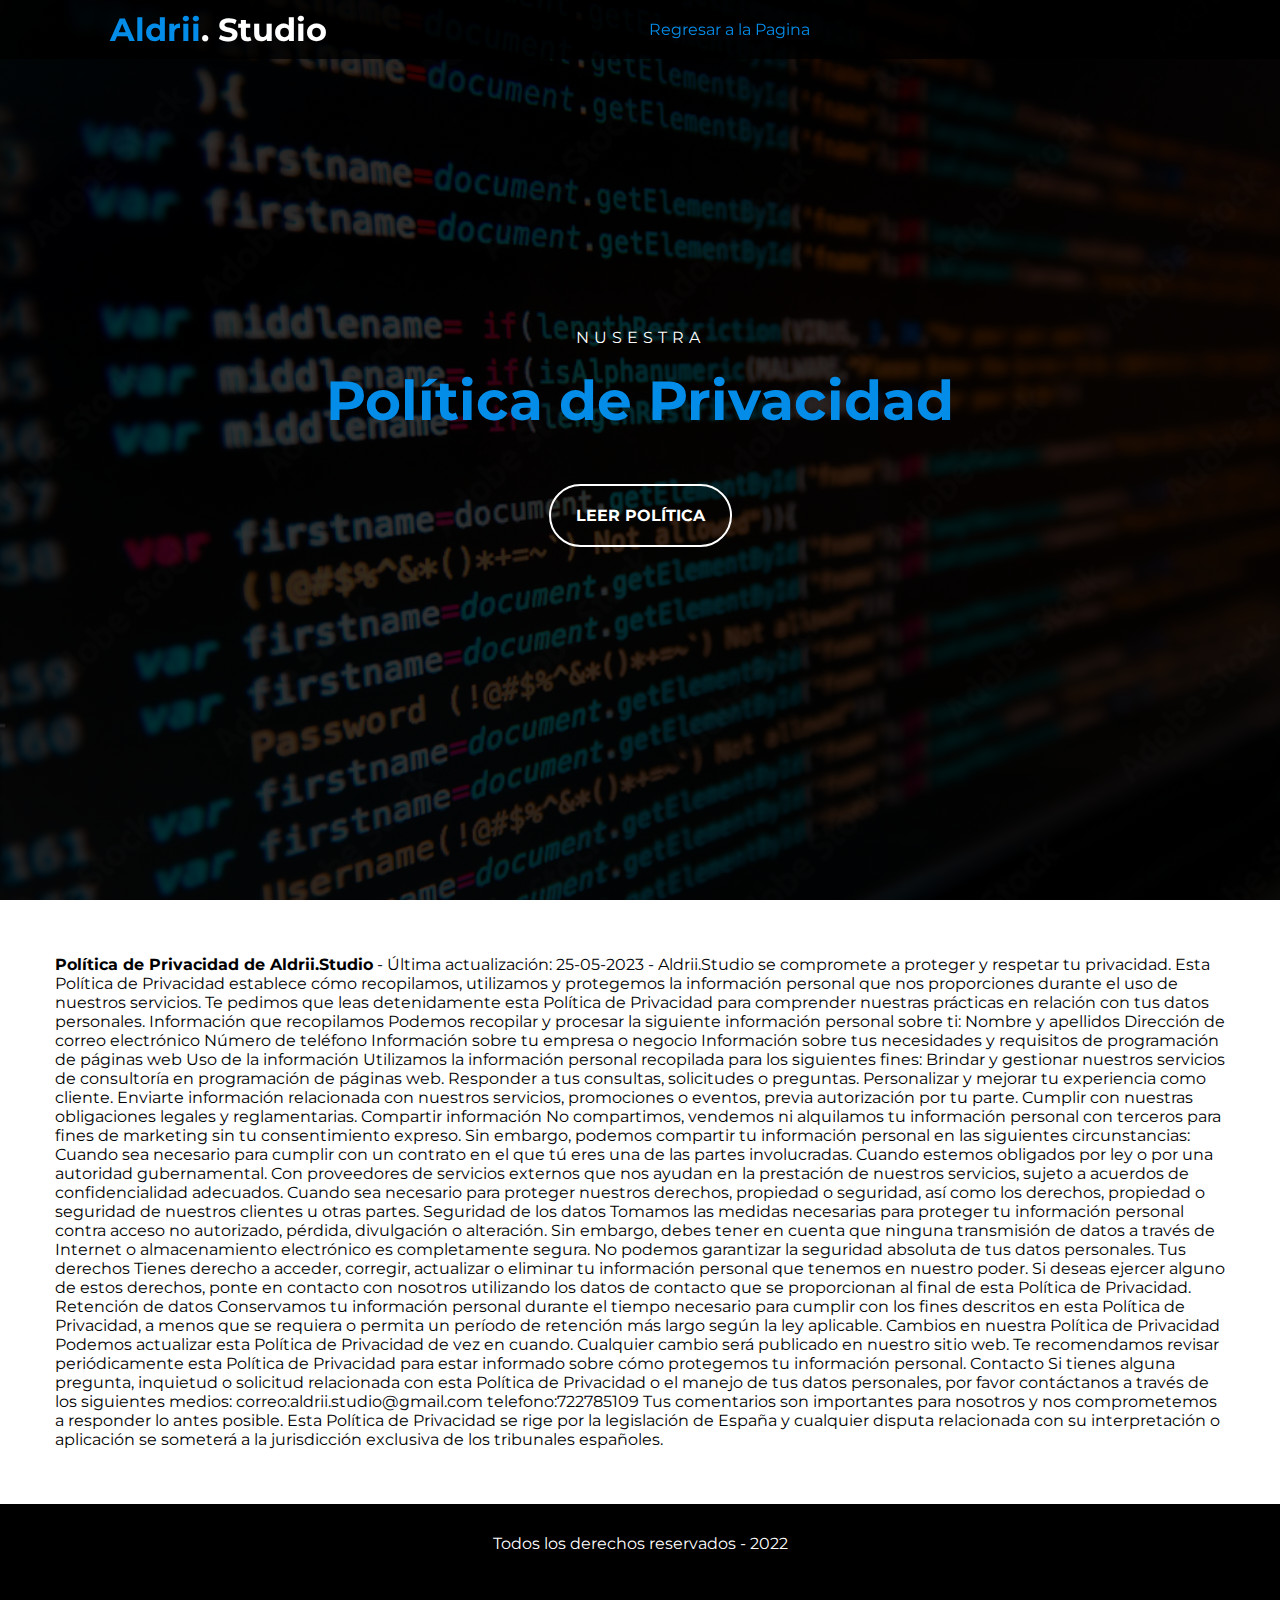
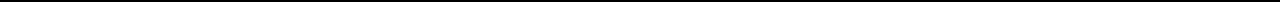
==== politica_de_privacidad.html @ 2db74556 "initial commit" ====
<!DOCTYPE html>
<html lang="es">

<head>
    <meta charset="UTF-8">
    <meta http-equiv="X-UA-Compatible" content="IE=edge">
    <meta name="viewport" content="width=device-width, initial-scale=1.0 user-scalable=no">
    <link rel="stylesheet" href="https://cdnjs.cloudflare.com/ajax/libs/font-awesome/6.1.1/css/all.min.css" integrity="sha512-KfkfwYDsLkIlwQp6LFnl8zNdLGxu9YAA1QvwINks4PhcElQSvqcyVLLD9aMhXd13uQjoXtEKNosOWaZqXgel0g==" crossorigin="anonymous" referrerpolicy="no-referrer"
    />
    <link rel="stylesheet" href="estilo.css">
    <title>Aldrii. Studio</title>
</head>

<body>
    <!-- SECCION I N I C I O -->
    <section id="inicio">
        <div class="contenido">
            <header>
                <div class="contenido-header">
                    <h1><a href="/index.html" class="titlee">Aldrii<span style="color: white;">. Studio</span></a></h1>
                    <nav id="nav" class="">
                        <ul id="links">
                            <li><a href="/index.html" class="seleccionado" onclick="seleccionar(this)">Regresar a la Pagina</a></li>
                        </ul>
                    </nav>

                    <!-- Icono del menu responsive -->
                    <div id="icono-nav" onclick="responsiveMenu()">
                        <i class="fa-solid fa-bars"></i>
                    </div>


                    <div class="redes">
                        <a href="#"><i class="fa-brands fa-youtube"></i></a>
                        <a href="#"><i class="fa-brands fa-facebook"></i></a>
                        <a href="#"><i class="fa-brands fa-instagram-square"></i></a>
                    </div>
                </div>
            </header>
            <div class="presentacion">
                <p class="bienvenida">Nusestra</p>
                <h2 style="color:#038de9;">Política de Privacidad</h2>
                <a href="#politica_de_privacidad">leer Política</a>
            </div>
        </div>
    </section>
    <section id="politica_de_privacidad">
        <div class="contenedor_politica">
            <p class="politica_de_privacidad"><span style="font-weight: bold;">Política de Privacidad de Aldrii.Studio</span> -

                Última actualización: 25-05-2023
                
                - Aldrii.Studio se compromete a proteger y respetar tu privacidad. Esta Política de Privacidad establece cómo recopilamos, utilizamos y protegemos la información personal que nos proporciones durante el uso de nuestros servicios. Te pedimos que leas detenidamente esta Política de Privacidad para comprender nuestras prácticas en relación con tus datos personales.
                
                Información que recopilamos
                Podemos recopilar y procesar la siguiente información personal sobre ti:
                Nombre y apellidos
                Dirección de correo electrónico
                Número de teléfono
                Información sobre tu empresa o negocio
                Información sobre tus necesidades y requisitos de programación de páginas web
                Uso de la información
                Utilizamos la información personal recopilada para los siguientes fines:
                Brindar y gestionar nuestros servicios de consultoría en programación de páginas web.
                Responder a tus consultas, solicitudes o preguntas.
                Personalizar y mejorar tu experiencia como cliente.
                Enviarte información relacionada con nuestros servicios, promociones o eventos, previa autorización por tu parte.
                Cumplir con nuestras obligaciones legales y reglamentarias.
                Compartir información
                No compartimos, vendemos ni alquilamos tu información personal con terceros para fines de marketing sin tu consentimiento expreso. Sin embargo, podemos compartir tu información personal en las siguientes circunstancias:
                Cuando sea necesario para cumplir con un contrato en el que tú eres una de las partes involucradas.
                Cuando estemos obligados por ley o por una autoridad gubernamental.
                Con proveedores de servicios externos que nos ayudan en la prestación de nuestros servicios, sujeto a acuerdos de confidencialidad adecuados.
                Cuando sea necesario para proteger nuestros derechos, propiedad o seguridad, así como los derechos, propiedad o seguridad de nuestros clientes u otras partes.
                Seguridad de los datos
                Tomamos las medidas necesarias para proteger tu información personal contra acceso no autorizado, pérdida, divulgación o alteración. Sin embargo, debes tener en cuenta que ninguna transmisión de datos a través de Internet o almacenamiento electrónico es completamente segura. No podemos garantizar la seguridad absoluta de tus datos personales.
                
                Tus derechos
                Tienes derecho a acceder, corregir, actualizar o eliminar tu información personal que tenemos en nuestro poder. Si deseas ejercer alguno de estos derechos, ponte en contacto con nosotros utilizando los datos de contacto que se proporcionan al final de esta Política de Privacidad.
                
                Retención de datos
                Conservamos tu información personal durante el tiempo necesario para cumplir con los fines descritos en esta Política de Privacidad, a menos que se requiera o permita un período de retención más largo según la ley aplicable.
                
                Cambios en nuestra Política de Privacidad
                Podemos actualizar esta Política de Privacidad de vez en cuando. Cualquier cambio será publicado en nuestro sitio web. Te recomendamos revisar periódicamente esta Política de Privacidad para estar informado sobre cómo protegemos tu información personal.
                
                Contacto
                Si tienes alguna pregunta, inquietud o solicitud relacionada con esta Política de Privacidad o el manejo de tus datos personales, por favor contáctanos a través de los siguientes medios:
                
                correo:aldrii.studio@gmail.com
                telefono:722785109
                Tus comentarios son importantes para nosotros y nos comprometemos a responder lo antes posible.
                
                Esta Política de Privacidad se rige por la legislación de España y cualquier disputa relacionada con su interpretación o aplicación se someterá a la jurisdicción exclusiva de los tribunales españoles.</p>
        </div>
    </section>
    <!-- SECCION FOOTER -->
    <footer>
        <p>Todos los derechos reservados - 2022</p>
        <div class="redes">
            <a href="#"><i class="fa-brands fa-youtube"></i></a>
            <a href="#"><i class="fa-brands fa-facebook"></i></a>
            <a href="#"><i class="fa-brands fa-instagram-square"></i></a>
        </div>

    </footer>

    <script src="script.js"></script>
</body>

</html>
---- estilo.css ----
@import url('https://fonts.googleapis.com/css2?family=Montserrat:wght@200;300;400;500;600&display=swap');
        * {
            margin: 0;
            padding: 0;
            box-sizing: border-box;
            font-family: 'Montserrat';
        }
        
        html {
            scroll-behavior: smooth;
        }
        /* *********************/
        /* seccion I N I C I O */
        /* *********************/

        .titlee{
            text-decoration: none;
            color: #038de9;
        }
        .politica_de_privacidad{
            list-style-type: none;
        }
        .politica_de_privacidad:hover {
            color: #038de9;
        }
        .contenedor_politica{
            padding: 55px;
        }
        #inicio {
            background: linear-gradient( rgba(0, 0, 0, .8), rgba(0, 0, 0, .8)), url("img/fondo-inicio.jpg");
            background-size: cover;
            background-position: center center;
            height: 100vh;
        }
        
        #inicio .contenido header {
            background-color: rgba(0, 0, 0, .8);
            position: fixed;
            width: 100%;
            z-index: 100;
            top: 0;
        }
        
        #inicio .contenido header .contenido-header {
            max-width: 1100px;
            margin: auto;
            display: flex;
            justify-content: space-between;
            align-items: center;
            padding: 10px 20px;
        }
        
        #inicio .contenido header .contenido-header h1 {
            text-align: center;
            color: #038de9;
        }
        
        #inicio .contenido header .contenido-header nav ul {
            list-style: none;
            display: flex;
            align-items: center;
        }
        
        #inicio .contenido header .contenido-header nav ul li a {
            text-decoration: none;
            color: #fff;
            margin: 0 12px;
            font-weight: 400;
            transition: .5s;
        }
        
        #inicio .contenido header .contenido-header nav ul li a:hover {
            color: #038de9;
        }
        
        #inicio .contenido header .contenido-header .redes a {
            text-decoration: none;
            color: #fff;
            display: inline-block;
            margin-left: 10px;
            transition: .5s;
        }
        
        #inicio .contenido header .contenido-header .redes a:hover {
            color: #038de9;
        }
        
        #inicio .contenido header .contenido-header .seleccionado {
            color: #038de9;
        }
        
        #inicio .contenido .presentacion {
            max-width: 1100px;
            height: 100vh;
            margin: auto;
            color: #fff;
            display: flex;
            flex-direction: column;
            align-items: center;
            justify-content: center;
        }
        
        #inicio .contenido .presentacion .bienvenida {
            font-size: 16px;
            margin-bottom: 20px;
            text-transform: uppercase;
            letter-spacing: 5px;
        }
        
        #inicio .contenido .presentacion h2 {
            font-size: 55px;
            margin-bottom: 25px;
            text-align: center;
        }
        
        #inicio .contenido .presentacion h2 span {
            font-size: 25px;
            color: #038de9;
        }
        
        #inicio .contenido .presentacion .descripcion {
            max-width: 700px;
            margin: 25px auto;
            font-size: 18px;
            text-align: center;
        }
        
        #inicio .contenido .presentacion .descripcion {
            max-width: 700px;
            margin: 25px auto;
            font-size: 18px;
            text-align: center;
        }
        
        #inicio .contenido .presentacion a {
            text-decoration: none;
            display: inline-block;
            margin: 25px;
            padding: 20px 25px;
            border: 2px solid #fff;
            border-radius: 50px;
            color: #fff;
            font-weight: bold;
            text-transform: uppercase;
            transition: .5s;
        }
        
        #inicio .contenido .presentacion a:hover {
            background-color: #ffffff;
            border: 2px solid #fff;
            color: #0782d4;
        }
        
        #icono-nav {
            color: #fff;
            display: none;
        }
        /* *********************/
        /* seccion S O B R E  M I */
        /* *********************/
        
        #sobremi {
            max-width: 1100px;
            margin: auto;
            padding: 100px 15px;
            color: #313131;
            display: flex;
        }
        
        #sobremi .contenedor-foto {
            max-width: 400px;
            margin-right: 80px;
        }
        
        #sobremi .contenedor-foto img {
            padding: 20px;
            width: 100%;
            border-radius: 20px;
            background-color: #f3f3f3;
        }
        
        #sobremi .sobremi {
            margin: 0 40px;
        }
        
        #sobremi .sobremi .titulo-seccion {
            font-size: 22px;
            text-transform: uppercase;
            color: #111135;
            text-decoration: underline;
            text-decoration-color: #d3d3d3;
            text-decoration-thickness: 5px;
        }
        
        #sobremi .sobremi h2 {
            font-size: 34px;
            font-weight: bold;
            margin: 20px 0;
            letter-spacing: 2px;
        }
        
        #sobremi .sobremi h2 span {
            color: #038de9;
        }
        
        #sobremi .sobremi h3 {
            font-size: 18px;
            font-weight: 500;
            text-transform: uppercase;
            margin-bottom: 20px;
            letter-spacing: 1px;
        }
        
        #sobremi .sobremi p {
            font-size: 14px;
            line-height: 25px;
            color: #565656;
            margin-bottom: 12px;
        }
        
        #sobremi .sobremi a {
            display: inline-block;
            text-decoration: none;
            color: #000;
            border-radius: 30px;
            border: 1px solid #000;
            padding: 10px 20px;
            margin-top: 30px;
            transition: .5s;
        }
        
        #sobremi .sobremi a:hover {
            background-color: #038de9;
            color: #fff;
            border: 1px solid white;
        }
        /* *********************/
        /* seccion S E R V I C I O S */
        /* *********************/
        
        #servicios {
            padding: 100px 15px;
            text-align: center;
            background-color: #f3f3f3;
        }
        
        #servicios .titulo-seccion {
            text-align: center;
            font-size: 22px;
            text-transform: uppercase;
            color: #111135;
            text-decoration: underline;
            text-decoration-color: #d3d3d3;
            text-decoration-thickness: 5px;
        }
        
        #servicios .fila {
            display: flex;
            justify-content: space-between;
            max-width: 1150px;
            margin: 30px auto;
        }
        
        #servicios .fila .servicio {
            max-width: 350px;
            background-color: #fff;
            padding: 30px;
            margin: 0 5px;
            border-radius: 5px;
            transition: .5s;
        }
        
        #servicios .fila .servicio:hover {
            box-shadow: 5px 5px 10px #565656, -5px -5px 10px #8a8a8a;
        }
        
        #servicios .fila .servicio .icono {
            display: inline-block;
            width: 60px;
            height: 60px;
            border-radius: 50%;
            background-color: #d3d3d3;
            padding: 20px;
            margin-bottom: 25px;
        }
        
        #servicios .fila .servicio h4 {
            font-size: 22px;
            margin-bottom: 25px;
        }
        
        #servicios .fila .servicio hr {
            width: 30%;
            margin: auto;
            color: #000;
            margin-bottom: 25px;
        }
        
        #servicios .fila .servicio ul {
            list-style: none;
            display: flex;
            justify-content: space-around;
            margin-bottom: 10px;
        }
        
        #servicios .fila .servicio p {
            font-size: 14px;
            line-height: 22px;
        }
        /* *********************/
        /* seccion S K I L L S */
        /* *********************/
        
        .contenedor-skills {
            background: linear-gradient( #038de9, rgba(33, 16, 16, 0.8)), url("img/fondo-skills.jpg");
            background-attachment: fixed;
            background-repeat: no-repeat;
            background-size: cover;
            color: #fff;
            background-position: center center;
            padding: 100px 0;
            text-align: center;
        }
        
        .contenedor-skills .skill {
            max-width: 600px;
            margin: 30px auto;
        }
        
        .contenedor-skills .skill .info {
            display: flex;
            justify-content: space-between;
        }
        
        .contenedor-skills .skill .lista {
            display: inline-block;
            margin-right: 20px;
            height: 10px;
            width: 10px;
            background-color: #fff;
        }
        
        /* *********************/
        /* seccion P O R T F O L I O */
        /* *********************/
        
        #portfolio {
            max-width: 1100px;
            padding: 100px 0;
            margin: auto;
        }
        
        #portfolio .titulo-seccion {
            text-align: center;
            font-size: 22px;
            text-transform: uppercase;
            color: #111135;
            text-decoration: underline;
            text-decoration-color: #d3d3d3;
            text-decoration-thickness: 5px;
        }
        
        #portfolio .fila {
            display: flex;
            justify-content: space-between;
            margin: 30px 0;
        }
        
        #portfolio .fila .proyecto {
            max-width: 450px;
            border: 1px solid #000;
            margin: 0 10px;
            position: relative;
            overflow: hidden;
        }
        
        #portfolio .fila .proyecto img {
            width: 100%;
            height: 100%;
            ;
            filter: grayscale(1);
            object-fit: cover;
            transition: .5s;
        }
        
        #portfolio .fila .proyecto:hover img {
            filter: grayscale(0);
        }
        
        #portfolio .fila .proyecto .info {
            position: absolute;
            left: 0px;
            background-color: rgba(0, 0, 0, 0.8);
            color: #00ff80;
            width: 100%;
            padding: 10px;
            opacity: 0;
            bottom: -40px;
            transition: .5s;
        }
        
        #portfolio .fila .proyecto:hover .info {
            opacity: 1;
            bottom: 0;
        }
        /* *********************/
        /* seccion C O N T A C T O */
        /* *********************/
        
        #contacto {
            padding: 100px 15px;
            background-color: #f3f3f3;
        }
        
        #contacto .titulo-seccion {
            margin-bottom: 20px;
        }
        
        #contacto .contenedor-form {
            max-width: 1100px;
            margin: auto;
        }
        
        #contacto .contenedor-form .fila {
            margin-bottom: 15px;
        }
        
        #contacto .contenedor-form .mitad {
            display: flex;
            justify-content: space-between;
        }
        
        #contacto .contenedor-form input,
        #contacto .contenedor-form textarea {
            padding: 20px;
            border-radius: 20px;
            border: none;
            border: 1px solid #919191;
        }
        
        #contacto .contenedor-form .mitad input {
            width: 48%;
        }
        
        #contacto .contenedor-form .input-full {
            width: 100%;
        }
        
        #contacto .titulo-seccion {
            text-align: center;
            font-size: 22px;
            text-transform: uppercase;
            color: #111135;
            text-decoration: underline;
            text-decoration-color: #d3d3d3;
            text-decoration-thickness: 5px;
        }
        
        #contacto .btn-enviar {
            display: block;
            margin: auto;
            cursor: pointer;
            transition: .5s;
            padding: 10px 15px !important;
        }
        
        #contacto .btn-enviar:hover {
            background-color: #038de9;
            color: #fff;
        }
        /* *********************/
        /* seccion F O O T E R */
        /* *********************/
        
        footer {
            background-color: #000;
            color: #fff;
            text-align: center;
            padding: 30px 0;
        }
        
        footer a {
            text-decoration: none;
            color: #fff;
            display: inline-block;
            margin: 5px;
            font-size: 26px;
        }
        /* *********************/
        /* seccion R E S P O N S I V E */
        /* *********************/
        
        @media screen and (max-width: 800px) {
            .redes {
                display: none;
            }
            nav {
                display: none;
            }
            nav.responsive {
                display: block;
                background-color: rgba(0, 0, 0, .8);
                width: 100%;
                position: absolute;
                top: 48px;
                left: 0;
                padding: 10px 0;
            }
            nav.responsive ul {
                display: block !important;
                text-align: center;
            }
            nav.responsive ul li {
                margin: 5px 0;
            }
            #icono-nav {
                display: block;
            }
            #inicio .contenido .presentacion h2 {
                font-size: 40px;
            }
            /* seccion SOBRE MI */
            #sobremi {
                padding: 50px 0;
                display: block;
            }
            #sobremi .contenedor-foto {
                max-width: 200px;
                margin: auto;
            }
            #sobremi .contenedor-foto img {
                padding: 8px;
            }
            #sobremi .sobremi .titulo-seccion {
                text-align: center;
            }
            #sobremi .sobremi h2 {
                font-size: 25px;
                text-align: center;
            }
            /* seccion MIS SERVICIOS */
            #servicios {
                padding: 50px 15px;
            }
            #servicios .fila {
                display: block;
            }
            #servicios .fila .servicio {
                margin: 10px auto;
            }
            /* seccion HABLIDADES MI */
            .contenedor-skills {
                padding: 50px 20px;
            }
            /* seccion PORTFOLIO */
            #portfolio {
                padding: 50px 0;
            }
            #portfolio .fila {
                display: block;
            }
            #portfolio .fila .proyecto {
                margin: 10px auto;
            }
            /* seccion CONTACTO */
            #contacto {
                padding: 50px 15px;
            }
            #contacto .contenedor-form .mitad {
                margin-bottom: 15px;
                display: block;
            }
            #contacto .contenedor-form .mitad input {
                width: 100%;
                margin-bottom: 15px;
            }
        }
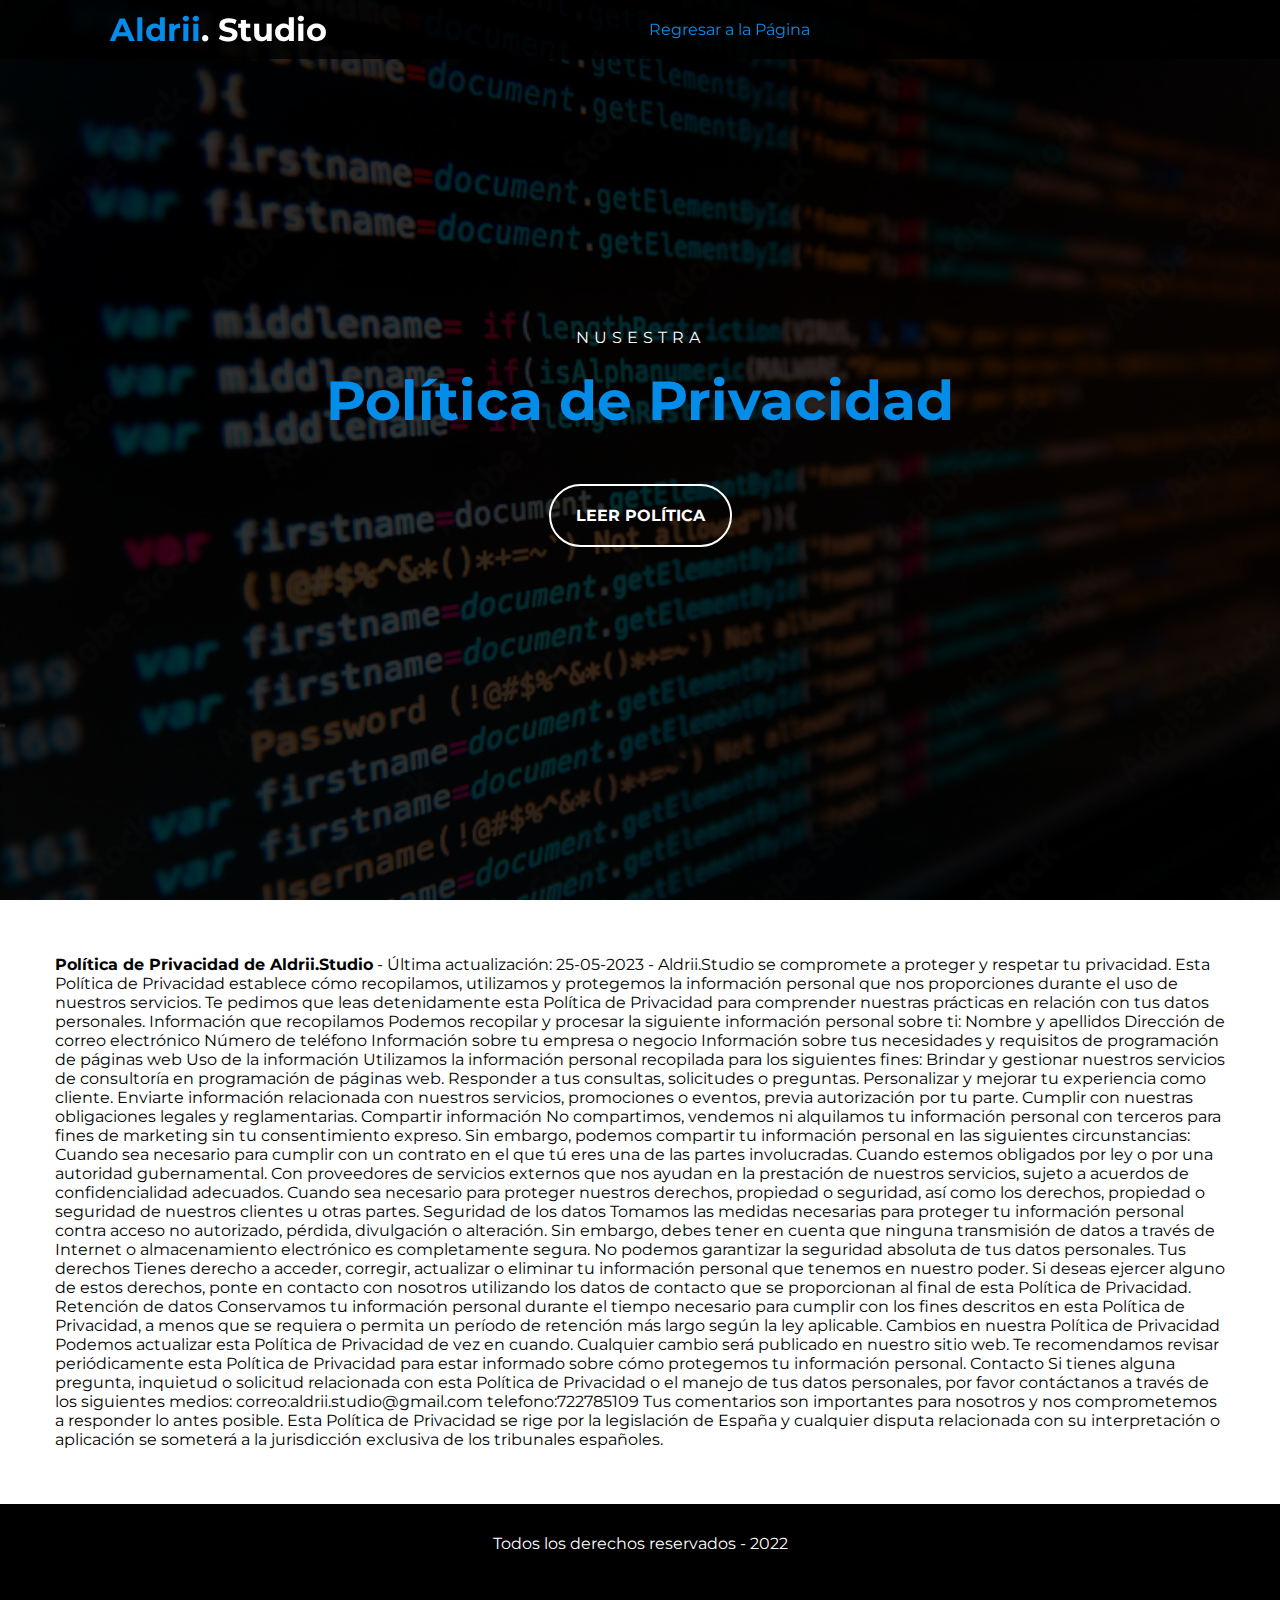
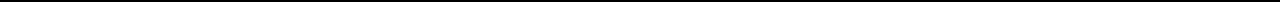
==== commit 4345165c: "initial commit" ====
--- a/politica_de_privacidad.html
+++ b/politica_de_privacidad.html
@@ -8,10 +8,21 @@
     <link rel="stylesheet" href="https://cdnjs.cloudflare.com/ajax/libs/font-awesome/6.1.1/css/all.min.css" integrity="sha512-KfkfwYDsLkIlwQp6LFnl8zNdLGxu9YAA1QvwINks4PhcElQSvqcyVLLD9aMhXd13uQjoXtEKNosOWaZqXgel0g==" crossorigin="anonymous" referrerpolicy="no-referrer"
     />
     <link rel="stylesheet" href="estilo.css">
+    <!-- Google Tag Manager -->
+<script>(function(w,d,s,l,i){w[l]=w[l]||[];w[l].push({'gtm.start':
+    new Date().getTime(),event:'gtm.js'});var f=d.getElementsByTagName(s)[0],
+    j=d.createElement(s),dl=l!='dataLayer'?'&l='+l:'';j.async=true;j.src=
+    'https://www.googletagmanager.com/gtm.js?id='+i+dl;f.parentNode.insertBefore(j,f);
+    })(window,document,'script','dataLayer','GTM-T57KX3Q');</script>
+    <!-- End Google Tag Manager -->
     <title>Aldrii. Studio</title>
 </head>
 
 <body>
+    <!-- Google Tag Manager (noscript) -->
+<noscript><iframe src="https://www.googletagmanager.com/ns.html?id=GTM-T57KX3Q"
+    height="0" width="0" style="display:none;visibility:hidden"></iframe></noscript>
+    <!-- End Google Tag Manager (noscript) -->
     <!-- SECCION I N I C I O -->
     <section id="inicio">
         <div class="contenido">
@@ -20,7 +31,7 @@
                     <h1><a href="/index.html" class="titlee">Aldrii<span style="color: white;">. Studio</span></a></h1>
                     <nav id="nav" class="">
                         <ul id="links">
-                            <li><a href="/index.html" class="seleccionado" onclick="seleccionar(this)">Regresar a la Pagina</a></li>
+                            <li><a href="/index.html" class="seleccionado" onclick="seleccionar(this)">Regresar a la Página</a></li>
                         </ul>
                     </nav>
 
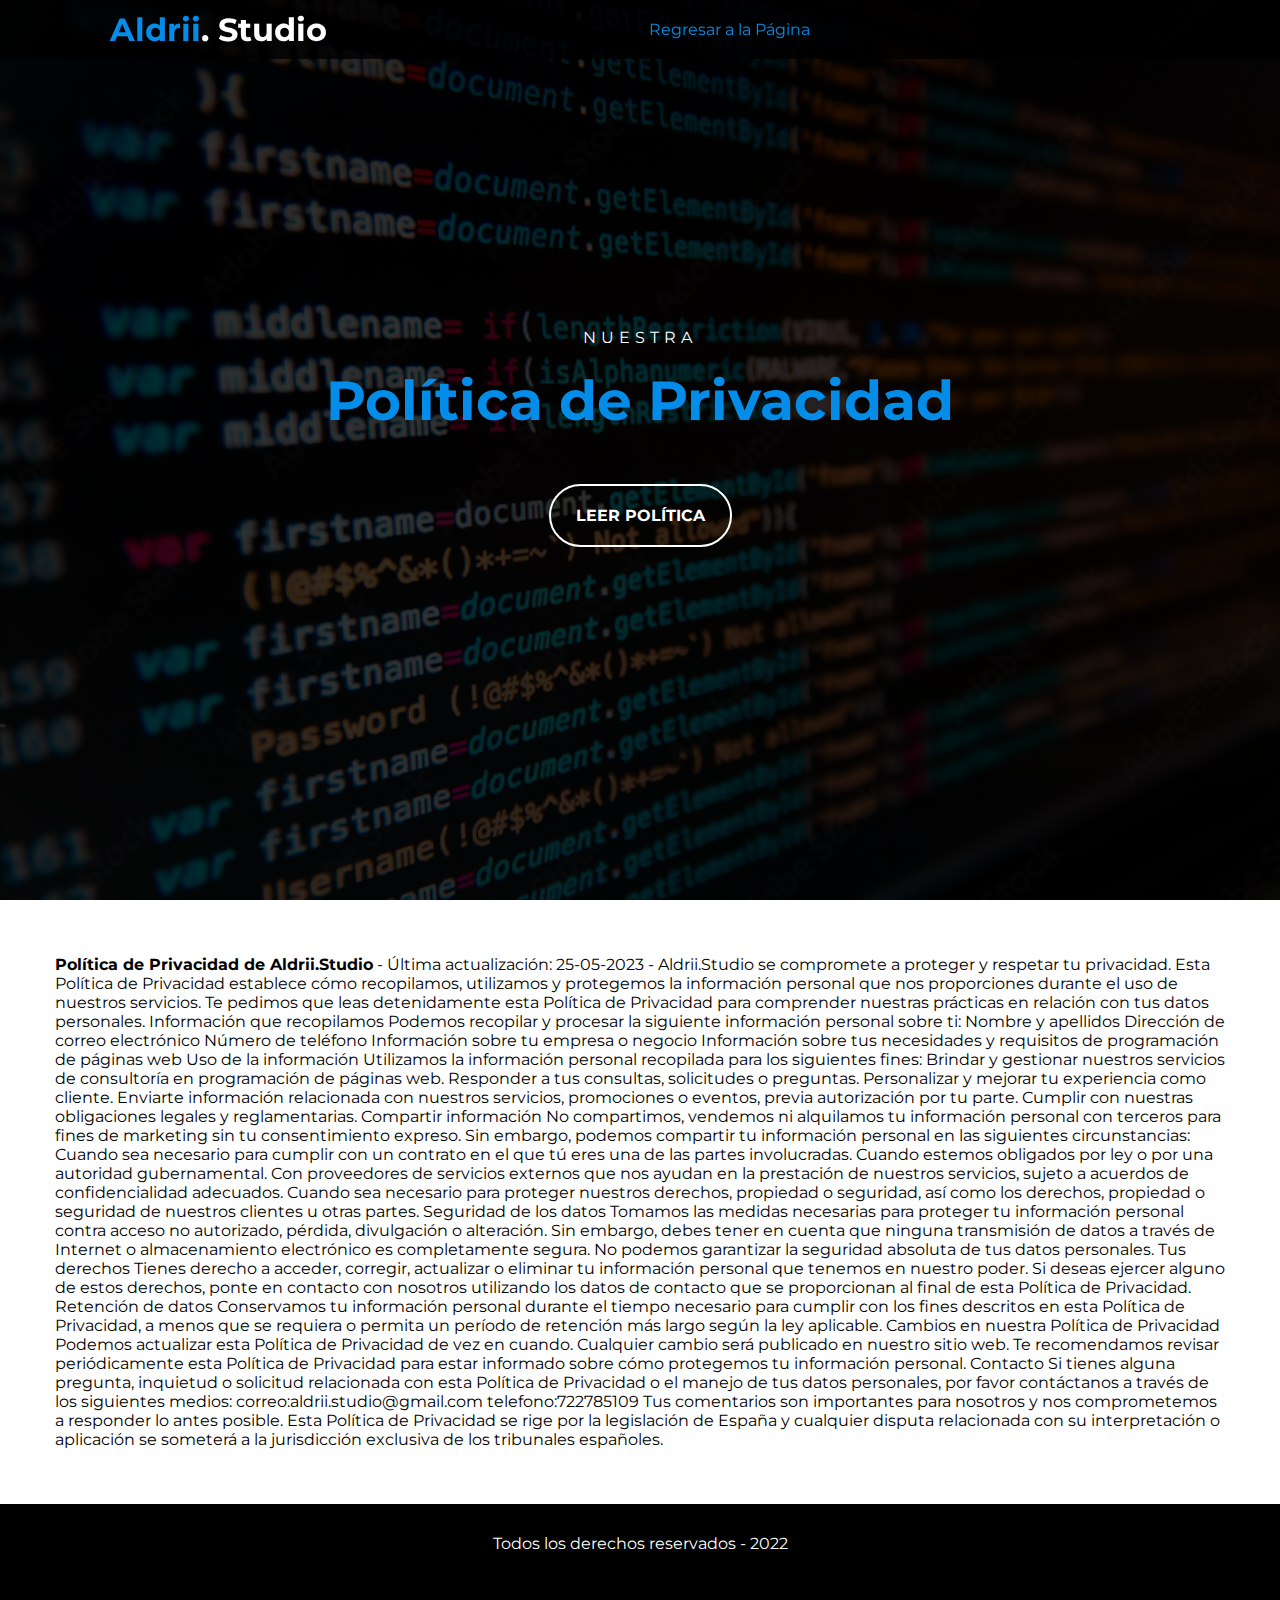
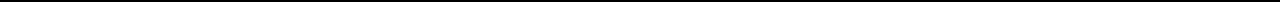
==== commit 4a91aee6: "Add files via upload" ====
--- a/politica_de_privacidad.html
+++ b/politica_de_privacidad.html
@@ -15,9 +15,26 @@
     'https://www.googletagmanager.com/gtm.js?id='+i+dl;f.parentNode.insertBefore(j,f);
     })(window,document,'script','dataLayer','GTM-T57KX3Q');</script>
     <!-- End Google Tag Manager -->
+    <!-- Google tag (gtag.js) -->
+<script async src="https://www.googletagmanager.com/gtag/js?id=G-SGHC1L7TMZ"></script>
+<script>
+  window.dataLayer = window.dataLayer || [];
+  function gtag(){dataLayer.push(arguments);}
+  gtag('js', new Date());
+
+  gtag('config', 'G-SGHC1L7TMZ');
+</script>
     <title>Aldrii. Studio</title>
 </head>
+<!-- Google tag (gtag.js) -->
+<script async src="https://www.googletagmanager.com/gtag/js?id=G-SGHC1L7TMZ"></script>
+<script>
+  window.dataLayer = window.dataLayer || [];
+  function gtag(){dataLayer.push(arguments);}
+  gtag('js', new Date());
 
+  gtag('config', 'G-SGHC1L7TMZ');
+</script>
 <body>
     <!-- Google Tag Manager (noscript) -->
 <noscript><iframe src="https://www.googletagmanager.com/ns.html?id=GTM-T57KX3Q"
@@ -32,6 +49,7 @@
                     <nav id="nav" class="">
                         <ul id="links">
                             <li><a href="/index.html" class="seleccionado" onclick="seleccionar(this)">Regresar a la Página</a></li>
+
                         </ul>
                     </nav>
 
@@ -49,7 +67,7 @@
                 </div>
             </header>
             <div class="presentacion">
-                <p class="bienvenida">Nusestra</p>
+                <p class="bienvenida">Nuestra</p>
                 <h2 style="color:#038de9;">Política de Privacidad</h2>
                 <a href="#politica_de_privacidad">leer Política</a>
             </div>
